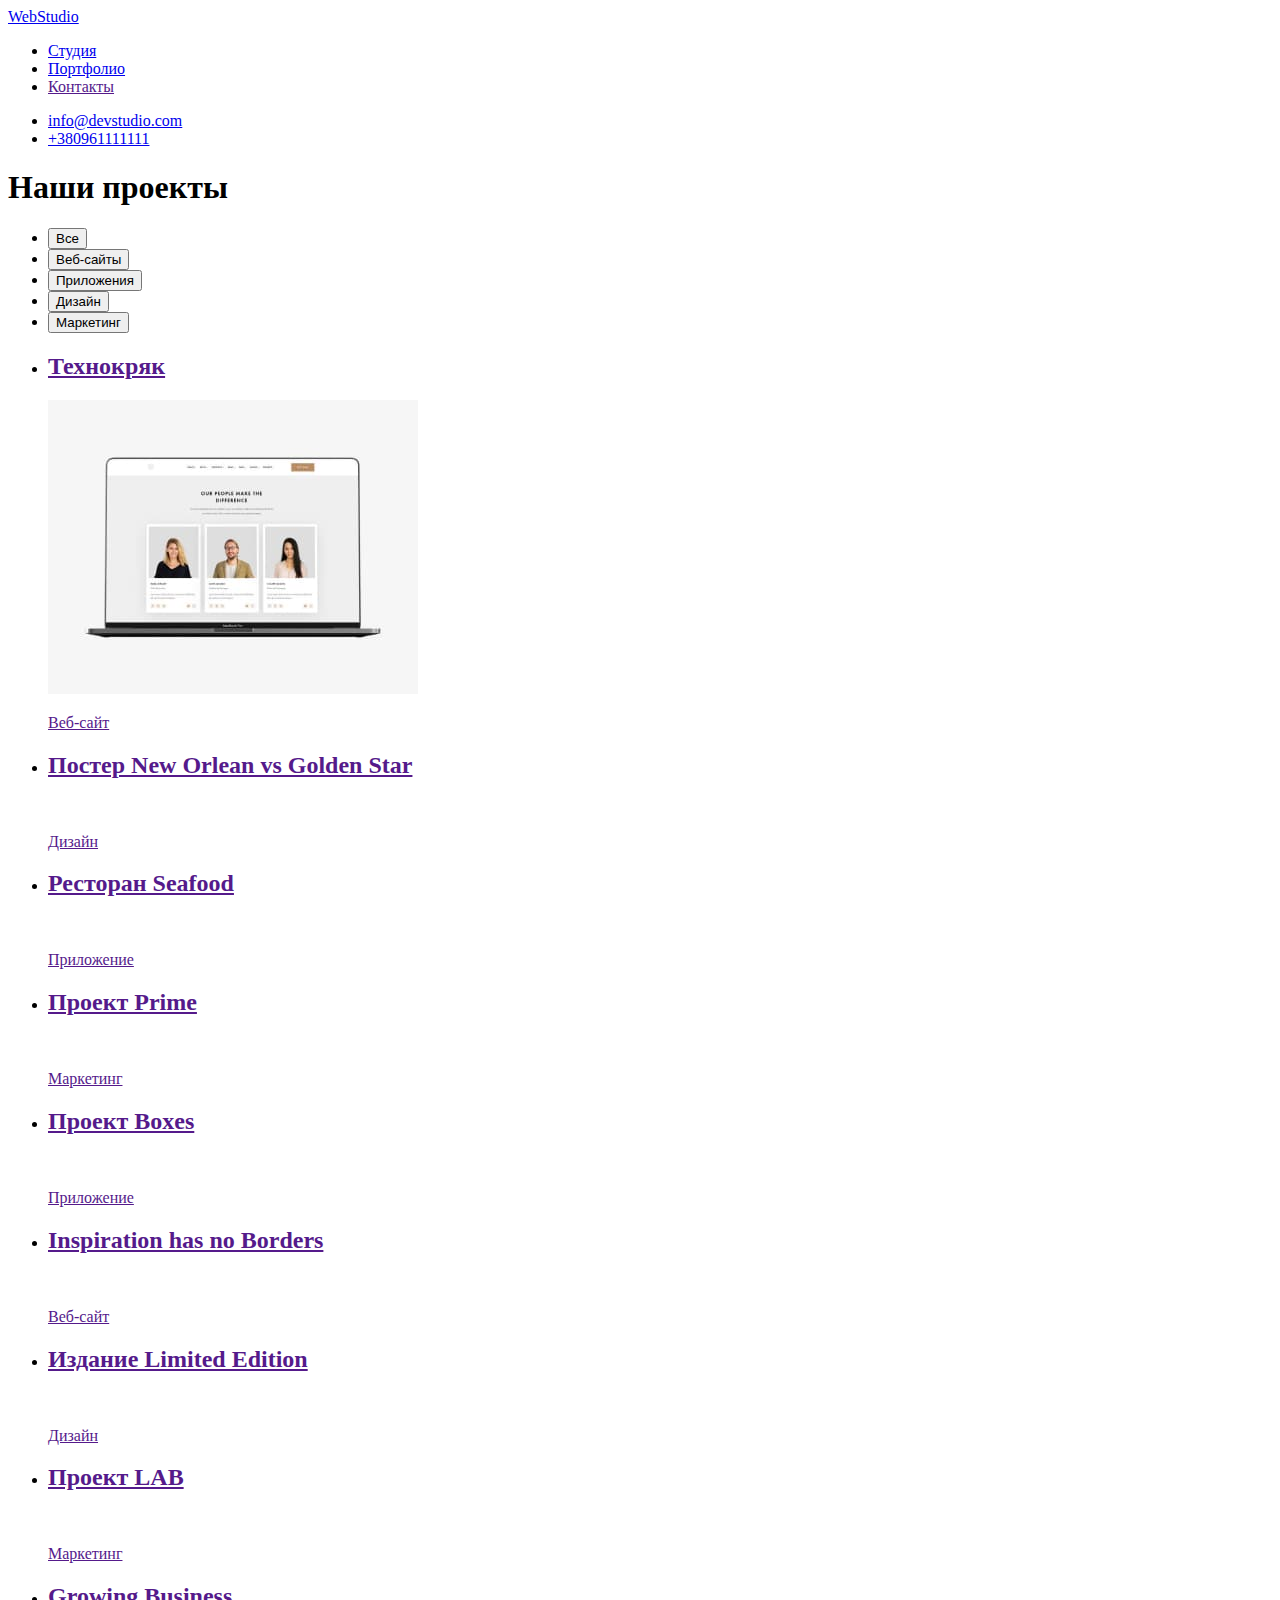
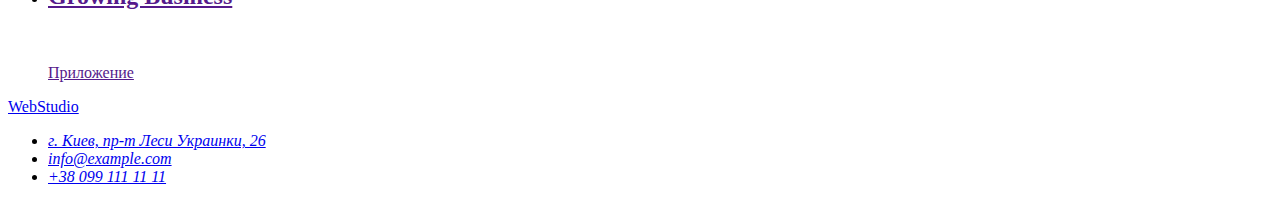
==== portfolio.html @ a5eef810 "change portfolio" ====
<!DOCTYPE html>
<html lang="en">
<head>
    <meta charset="UTF-8">
    <meta http-equiv="X-UA-Compatible" content="IE=edge">
    <meta name="viewport" content="width=device-width, initial-scale=1.0">
    <title>Document</title>
</head>
<body>
    <!-- Header section -->
    <header>
        <nav>
            <a href="/" lang="en">WebStudio</a>
            <ul>
                <li><a href="../index.html">Студия</a></li>
                <li><a href="./portfolio.html">Портфолио</a></li>
                <li><a href="">Контакты</a></li>
            </ul>
        </nav>
        
        <ul>
            <li><a href="mailto:info@devstudio.com">info@devstudio.com</a></li>
            <li><a href="tel:+380961111111">+380961111111</a></li>
        </ul>
    </header>
    <!-- Main section -->
    <main>
        <section>
            <h1>Наши проекты</h1>
            <ul>
                <li><button type="button">Все</button></li>
                <li><button type="button">Веб-сайты</button></li>
                <li><button type="button">Приложения</button></li>
                <li><button type="button">Дизайн</button></li>
                <li><button type="button">Маркетинг</button></li>
            </ul>
            <ul>
                <li>
                    <a href="">
                        <h2>Технокряк</h2>
                        <img src="./images/p1.jpg" alt="Экран ноутбука" width="370px">
                        <p>Веб-сайт</p>
                    </a>
                </li>
                <li>
                    <a href="">
                        <h2>Постер New Orlean vs Golden Star</h2>
                        <img src="./" alt="" width="370px">
                        <p>Дизайн</p>
                    </a>
                </li>
                <li>
                    <a href="">
                        <h2>Ресторан Seafood</h2>
                        <img src="" alt="" width="370px">
                        <p>Приложение</p>
                    </a>
                </li>
                <li>
                    <a href="">
                        <h2>Проект Prime</h2>
                        <img src="" alt="" width="370px">
                        <p>Маркетинг</p>
                    </a>
                </li>
                <li>
                    <a href="">
                        <h2>Проект Boxes</h2>
                        <img src="" alt="" width="370px">
                        <p>Приложение</p>
                    </a>
                </li>
                <li>
                    <a href="">
                        <h2>Inspiration has no Borders</h2>
                        <img src="" alt="" width="370px">
                        <p>Веб-сайт</p>
                    </a>
                </li>
                <li>
                    <a href="">
                        <h2>Издание Limited Edition</h2>
                        <img src="" alt="" width="370px">
                        <p>Дизайн</p>
                    </a>
                </li>
                <li>
                    <a href="">
                        <h2>Проект LAB</h2>
                        <img src="" alt="" width="370px">
                        <p>Маркетинг</p>
                    </a>
                </li>
                <li>
                    <a href="">
                        <h2>Growing Business</h2>
                        <img src="" alt="" width="370px">
                        <p>Приложение</p>
                    </a>
                </li>
            </ul>


        </section>
    </main>
    <!-- Footer section -->
    <footer>
        <a href="/" lang="en">WebStudio</a>
        <address>
            <ul>
                <li><a href="https://goo.gl/maps/YRbQZVah7VMLd3e68">г. Киев, пр-т Леси Украинки, 26</a></li>
                <li><a href="mailto:info@devstudio.com">info@example.com</a></li>
                <li><a href="tel:+380961111111">+38 099 111 11 11</a></li>
            </ul>
        </address>
    </footer>
</body>
</html>
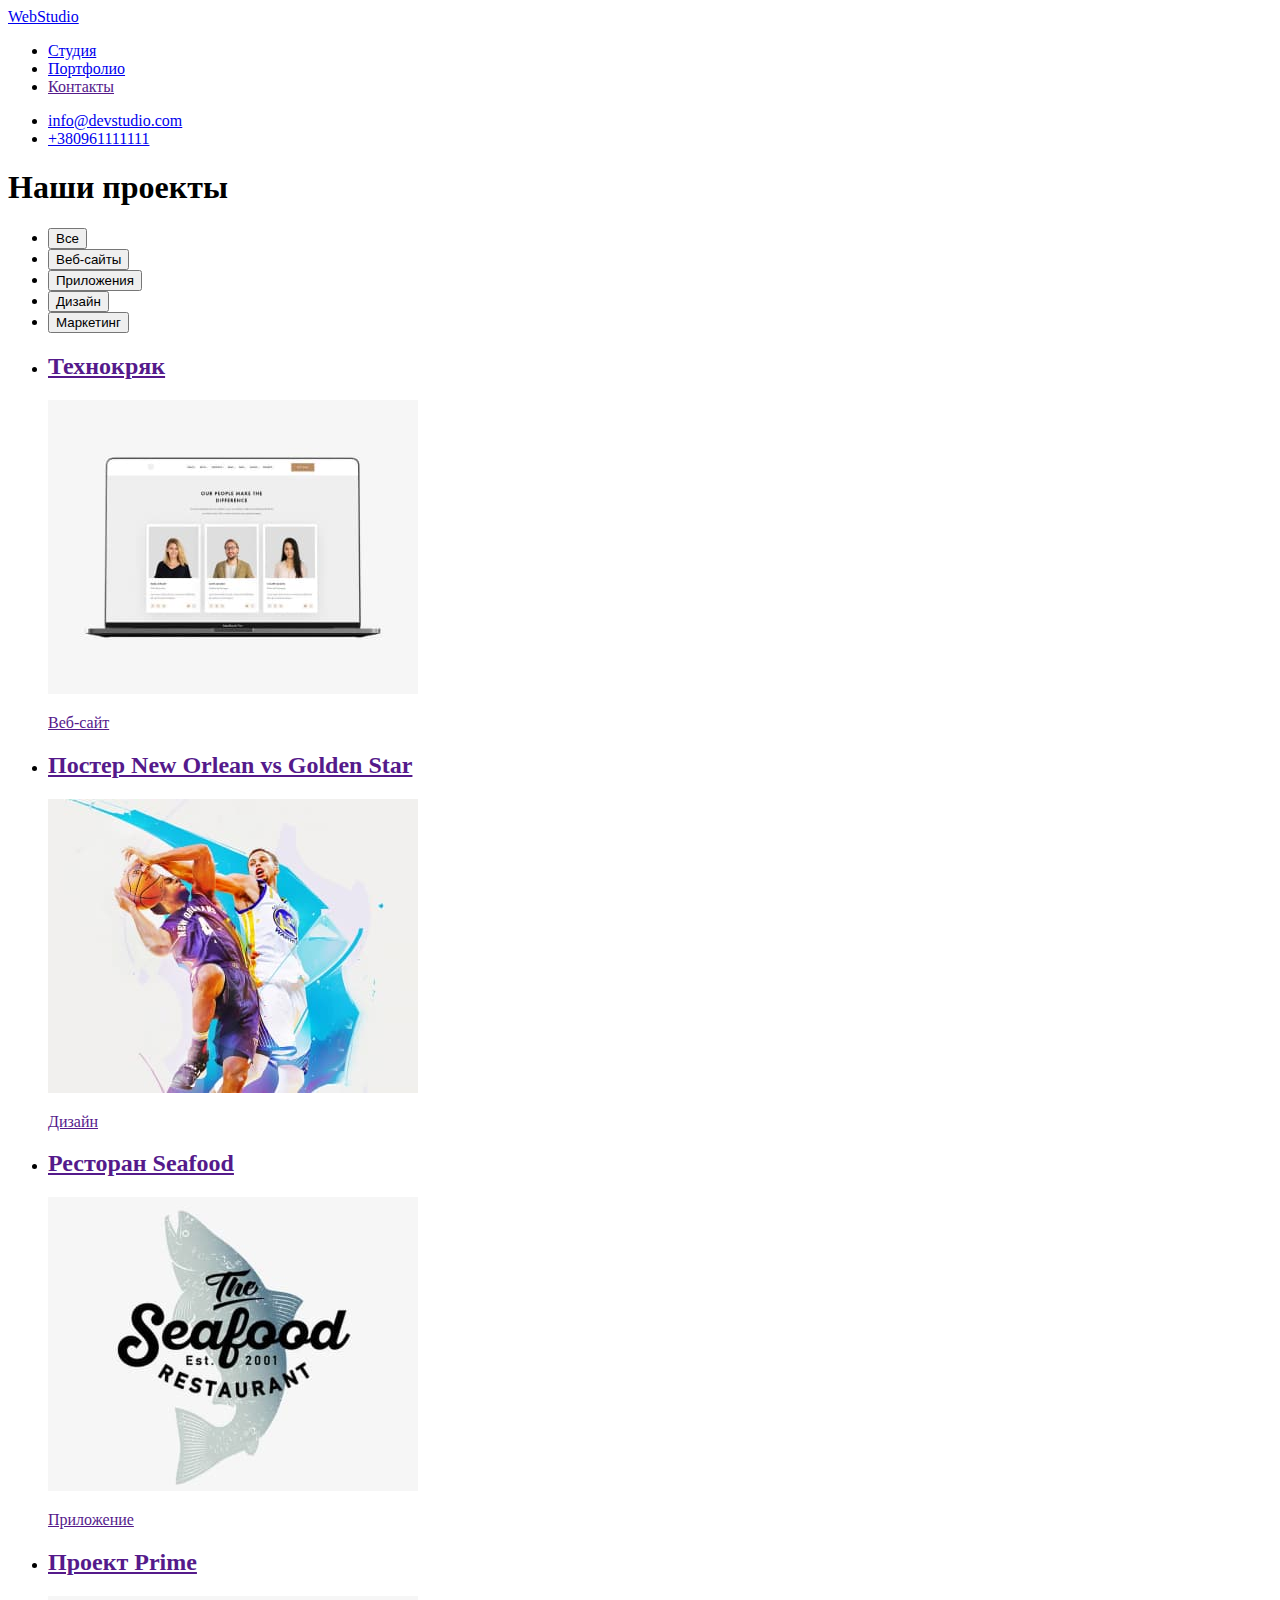
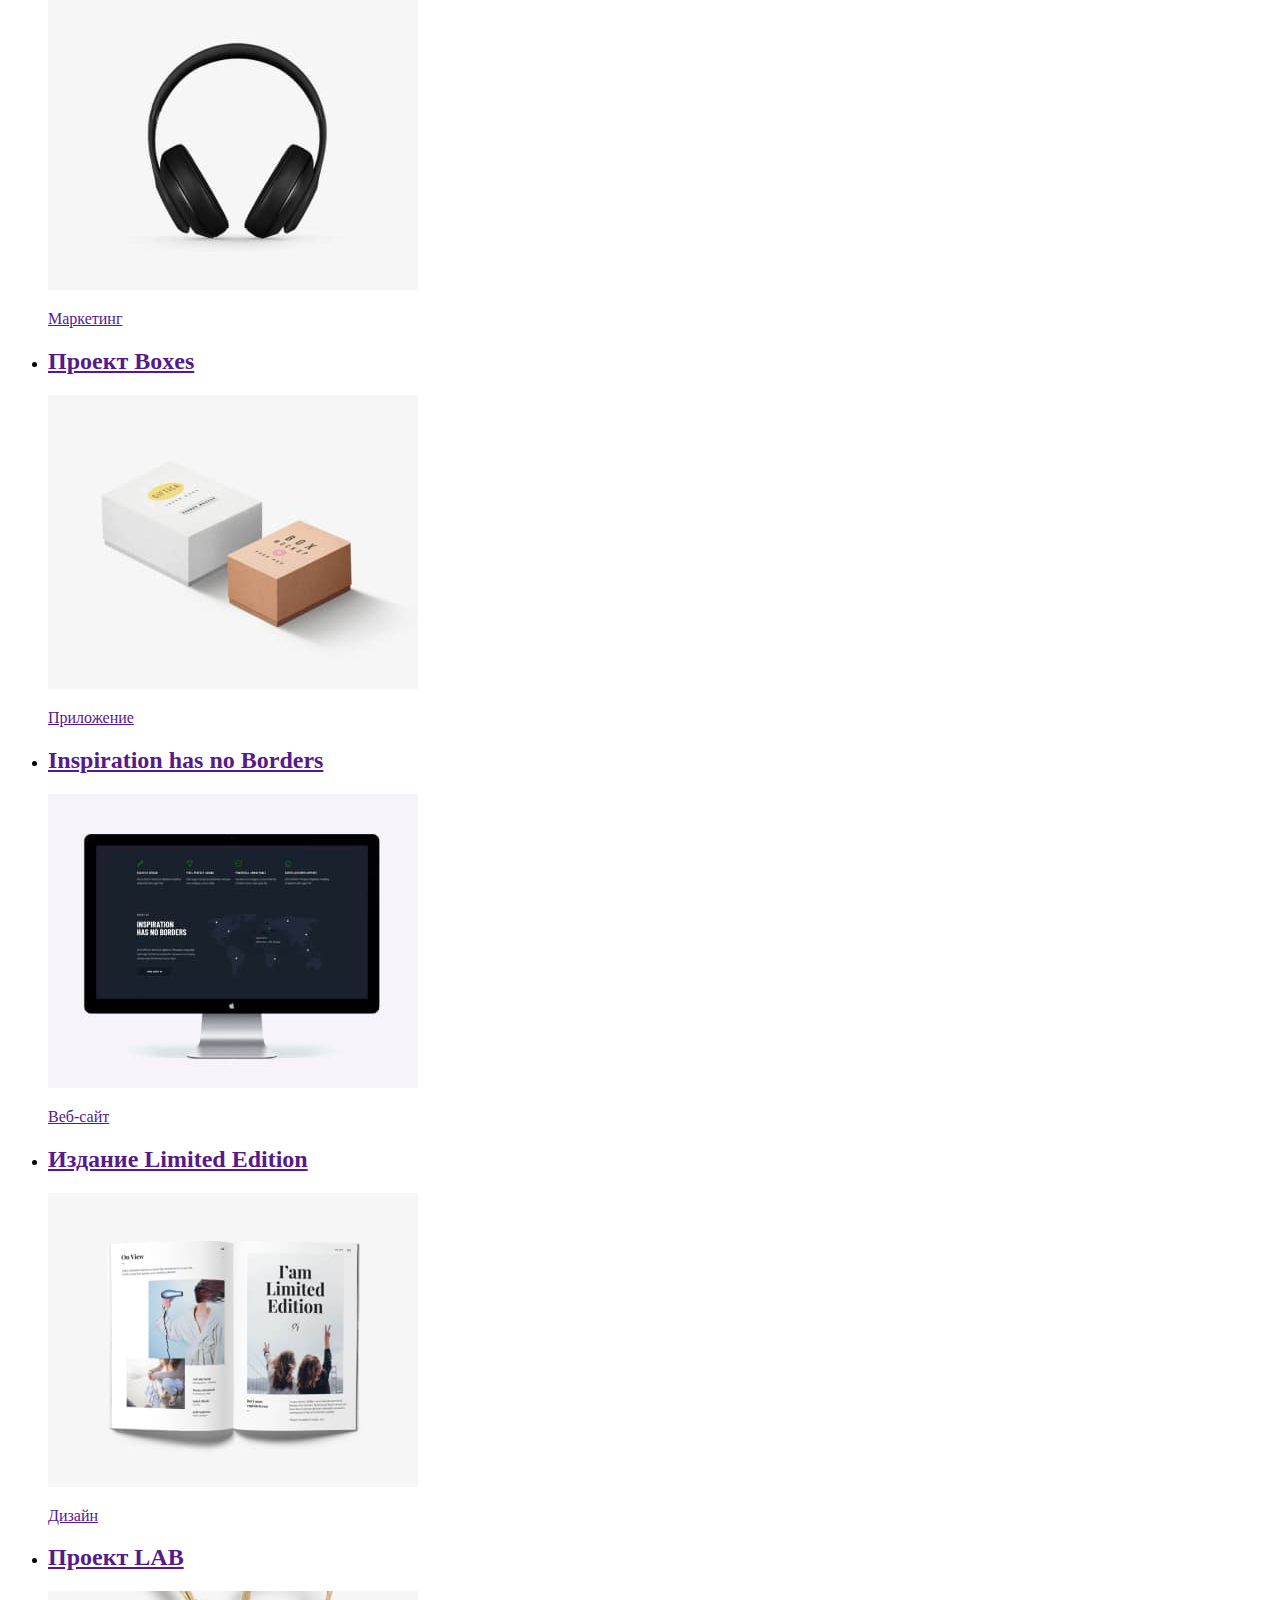
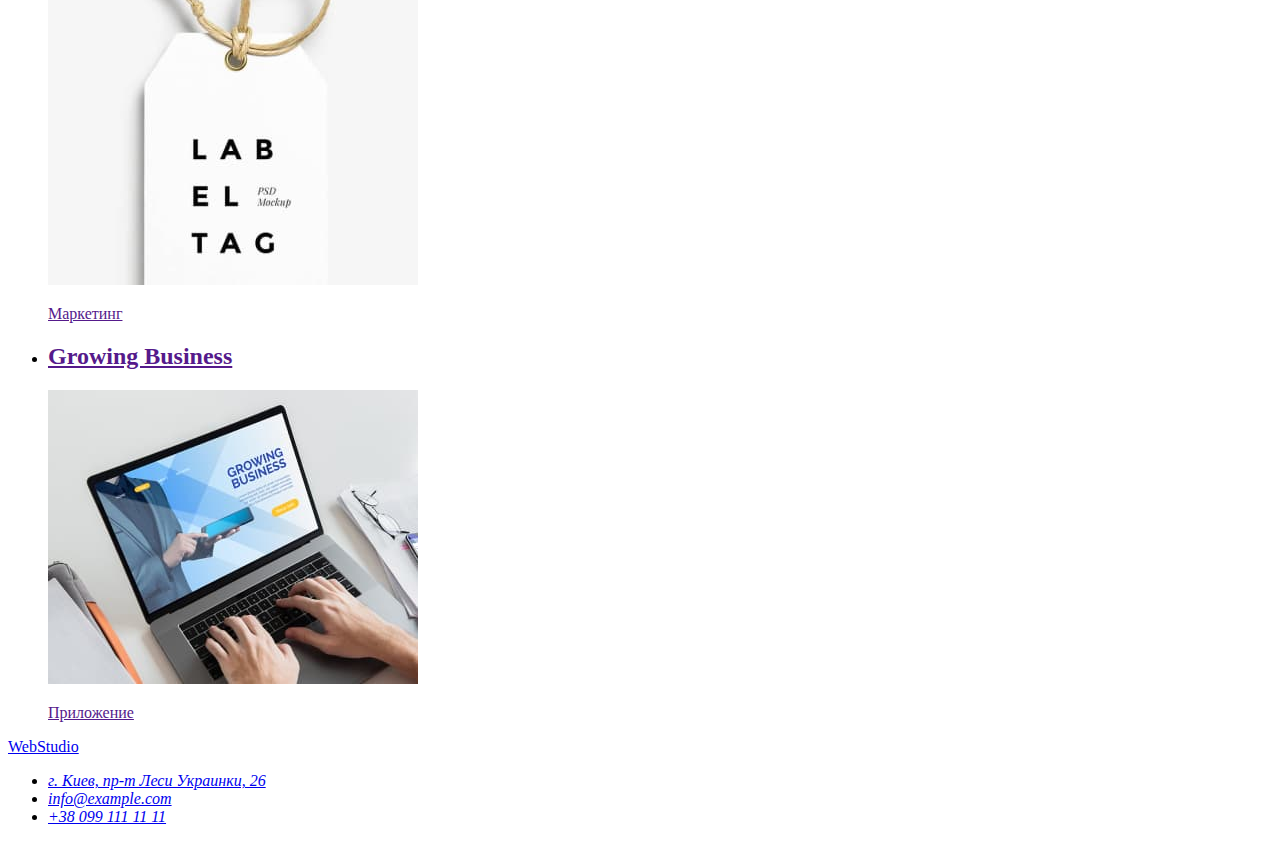
==== commit 210494aa: "Add photos" ====
--- a/portfolio.html
+++ b/portfolio.html
@@ -12,7 +12,7 @@
         <nav>
             <a href="/" lang="en">WebStudio</a>
             <ul>
-                <li><a href="../index.html">Студия</a></li>
+                <li><a href="./index.html">Студия</a></li>
                 <li><a href="./portfolio.html">Портфолио</a></li>
                 <li><a href="">Контакты</a></li>
             </ul>
@@ -27,6 +27,7 @@
     <main>
         <section>
             <h1>Наши проекты</h1>
+            <!-- Фильтр -->
             <ul>
                 <li><button type="button">Все</button></li>
                 <li><button type="button">Веб-сайты</button></li>
@@ -34,6 +35,7 @@
                 <li><button type="button">Дизайн</button></li>
                 <li><button type="button">Маркетинг</button></li>
             </ul>
+            <!-- Блок проектов -->
             <ul>
                 <li>
                     <a href="">
@@ -45,56 +47,56 @@
                 <li>
                     <a href="">
                         <h2>Постер New Orlean vs Golden Star</h2>
-                        <img src="./" alt="" width="370px">
+                        <img src="./images/p2.jpg" alt="Баскетболисты" width="370px">
                         <p>Дизайн</p>
                     </a>
                 </li>
                 <li>
                     <a href="">
                         <h2>Ресторан Seafood</h2>
-                        <img src="" alt="" width="370px">
+                        <img src="./images/p3.jpg" alt="Логотип рыбного ресторана" width="370px">
                         <p>Приложение</p>
                     </a>
                 </li>
                 <li>
                     <a href="">
                         <h2>Проект Prime</h2>
-                        <img src="" alt="" width="370px">
+                        <img src="./images/p4.jpg" alt="Наушники" width="370px">
                         <p>Маркетинг</p>
                     </a>
                 </li>
                 <li>
                     <a href="">
                         <h2>Проект Boxes</h2>
-                        <img src="" alt="" width="370px">
+                        <img src="./images/p5.jpg" alt="Две коробки" width="370px">
                         <p>Приложение</p>
                     </a>
                 </li>
                 <li>
                     <a href="">
                         <h2>Inspiration has no Borders</h2>
-                        <img src="" alt="" width="370px">
+                        <img src="./images/p6.jpg" alt="Экран iMac" width="370px">
                         <p>Веб-сайт</p>
                     </a>
                 </li>
                 <li>
                     <a href="">
                         <h2>Издание Limited Edition</h2>
-                        <img src="" alt="" width="370px">
+                        <img src="./images/p7.jpg" alt="Открытая книга" width="370px">
                         <p>Дизайн</p>
                     </a>
                 </li>
                 <li>
                     <a href="">
                         <h2>Проект LAB</h2>
-                        <img src="" alt="" width="370px">
+                        <img src="./images/p8.jpg" alt="Бирка от одежды" width="370px">
                         <p>Маркетинг</p>
                     </a>
                 </li>
                 <li>
                     <a href="">
                         <h2>Growing Business</h2>
-                        <img src="" alt="" width="370px">
+                        <img src="./images/p9.jpg" alt="Человек печатает на ноутбуке" width="370px">
                         <p>Приложение</p>
                     </a>
                 </li>
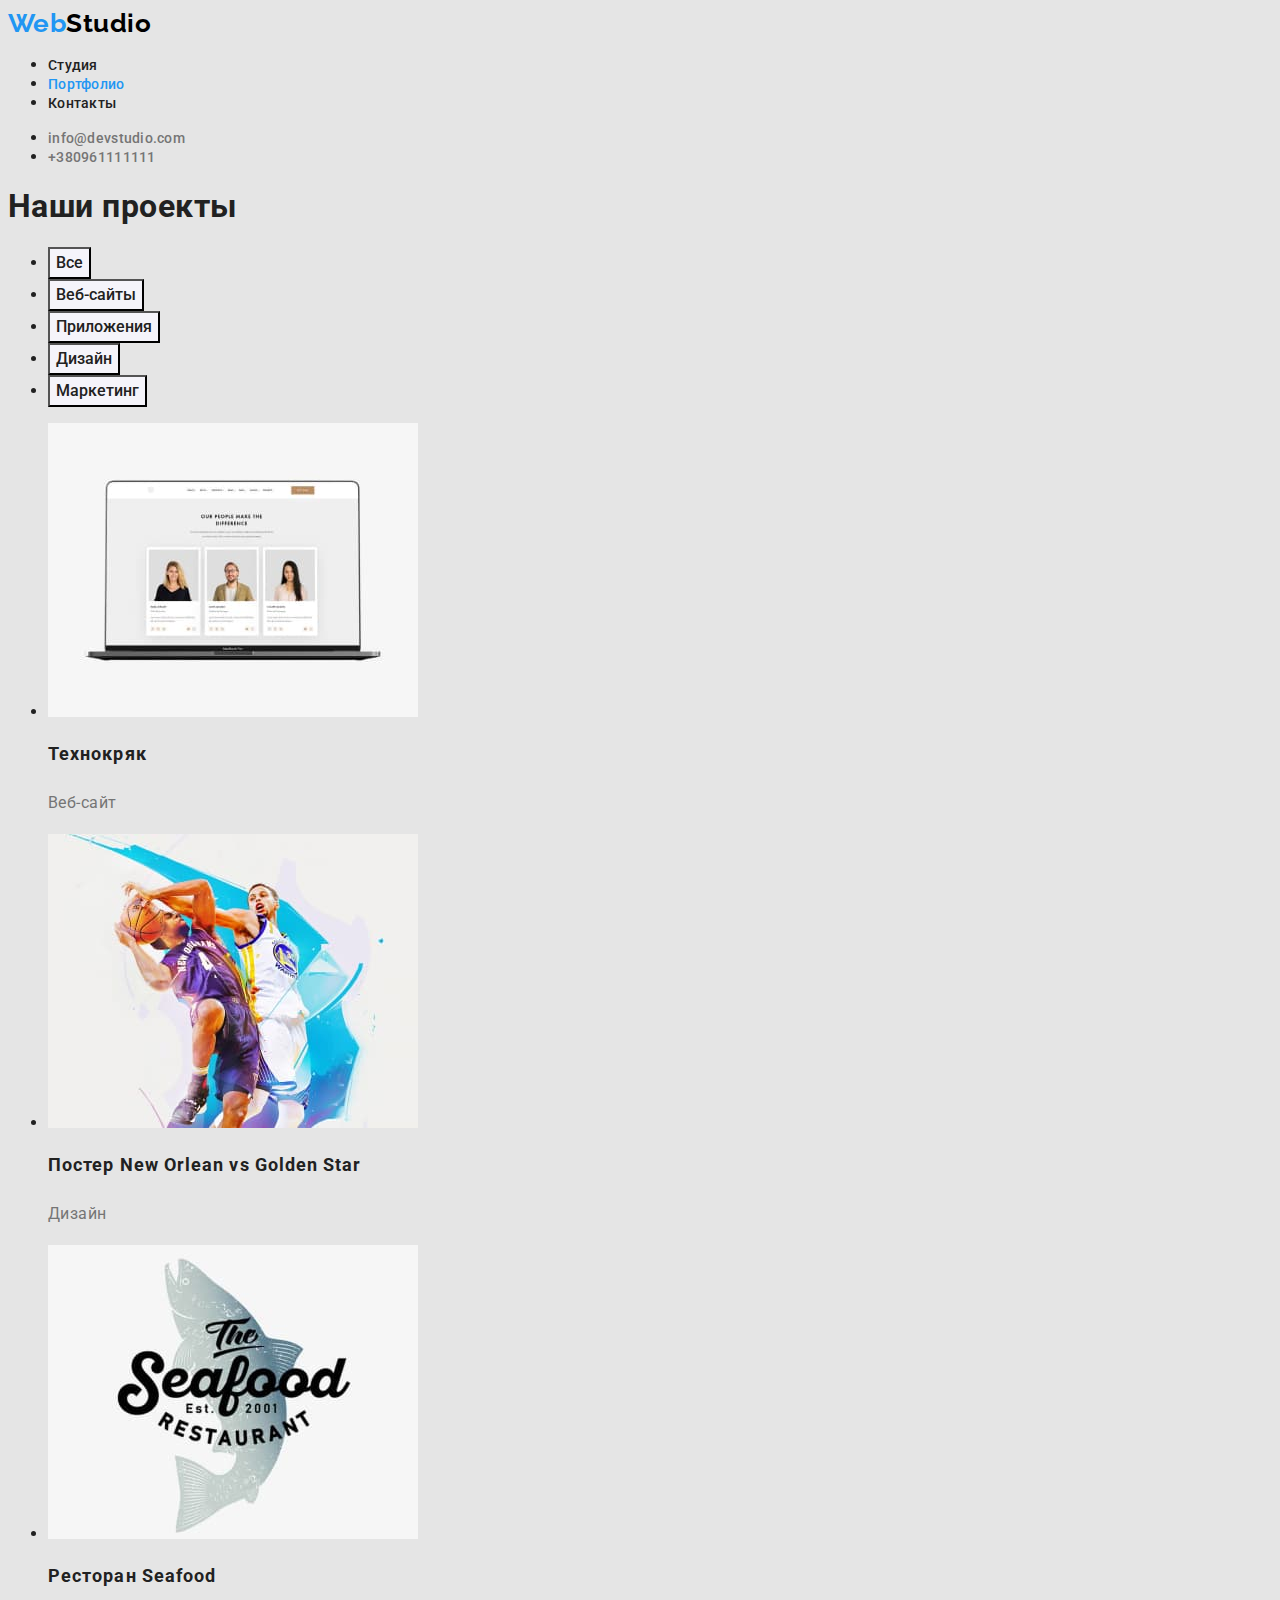
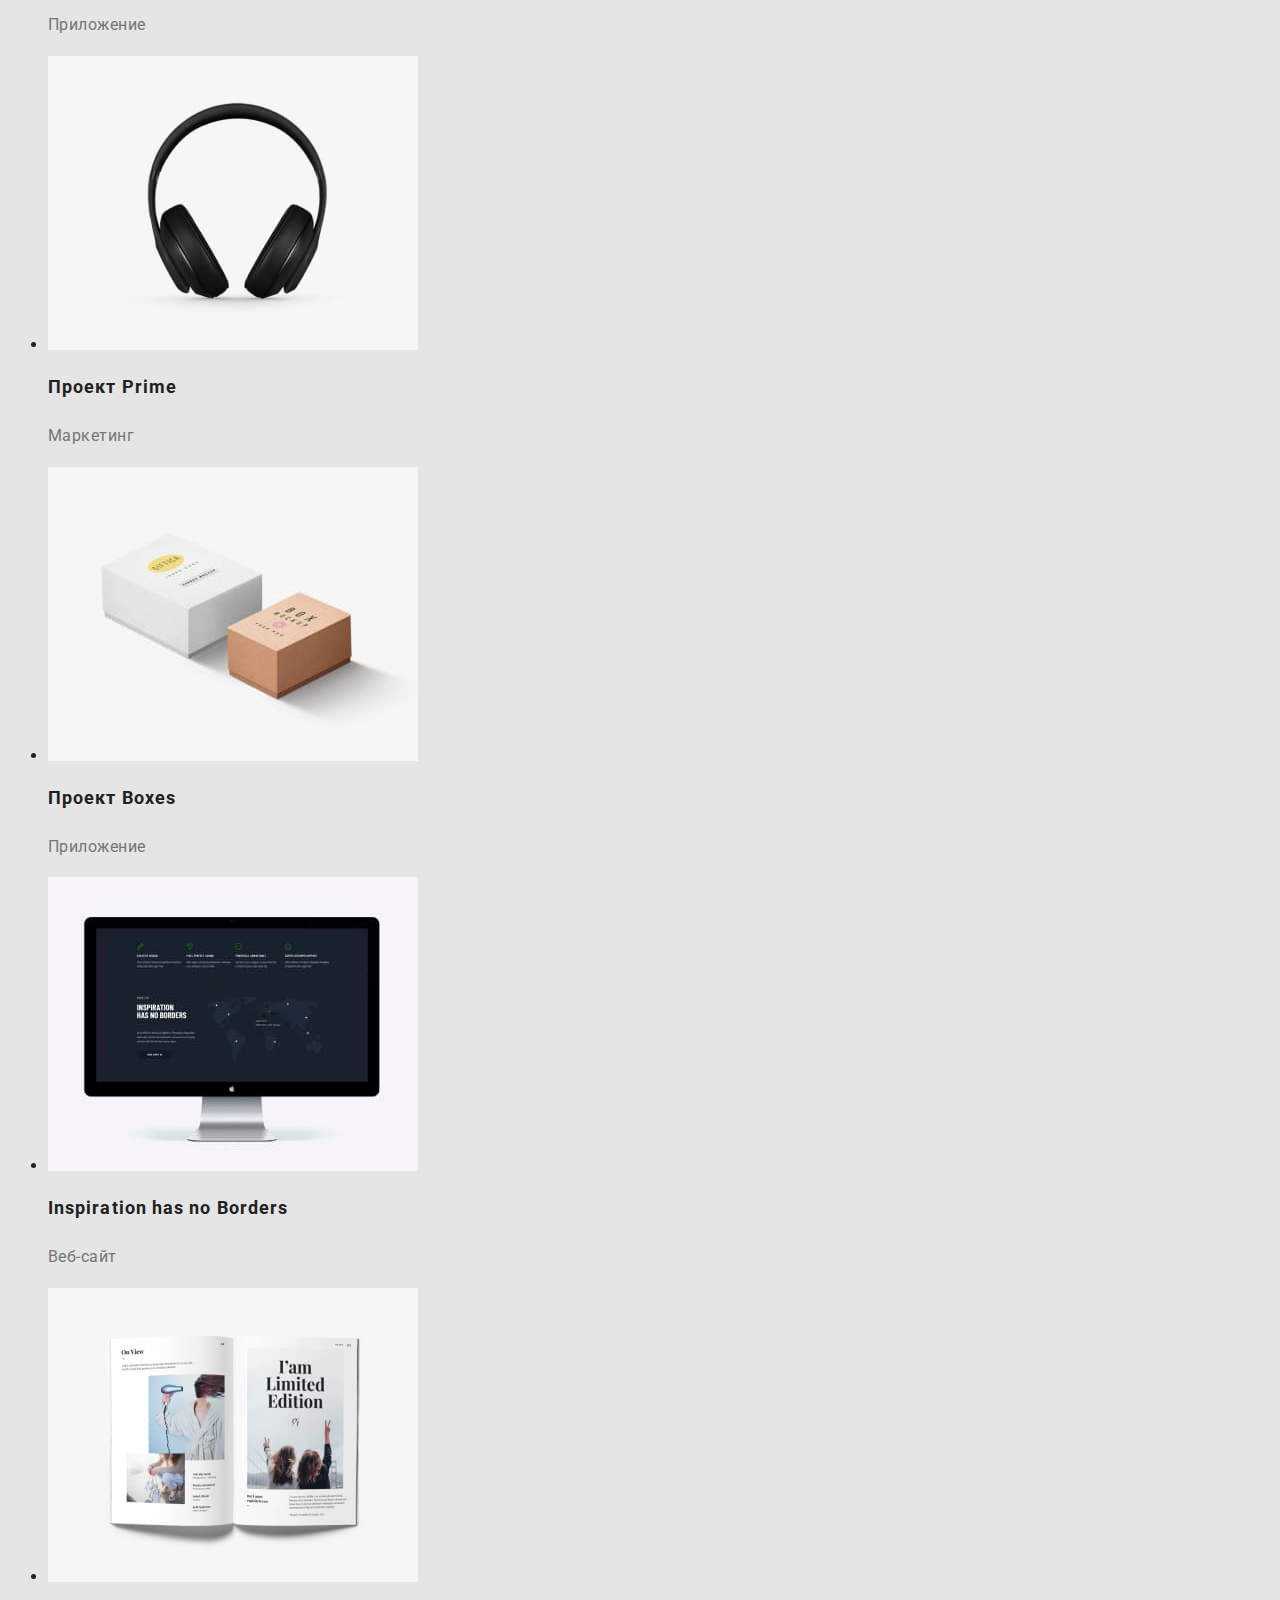
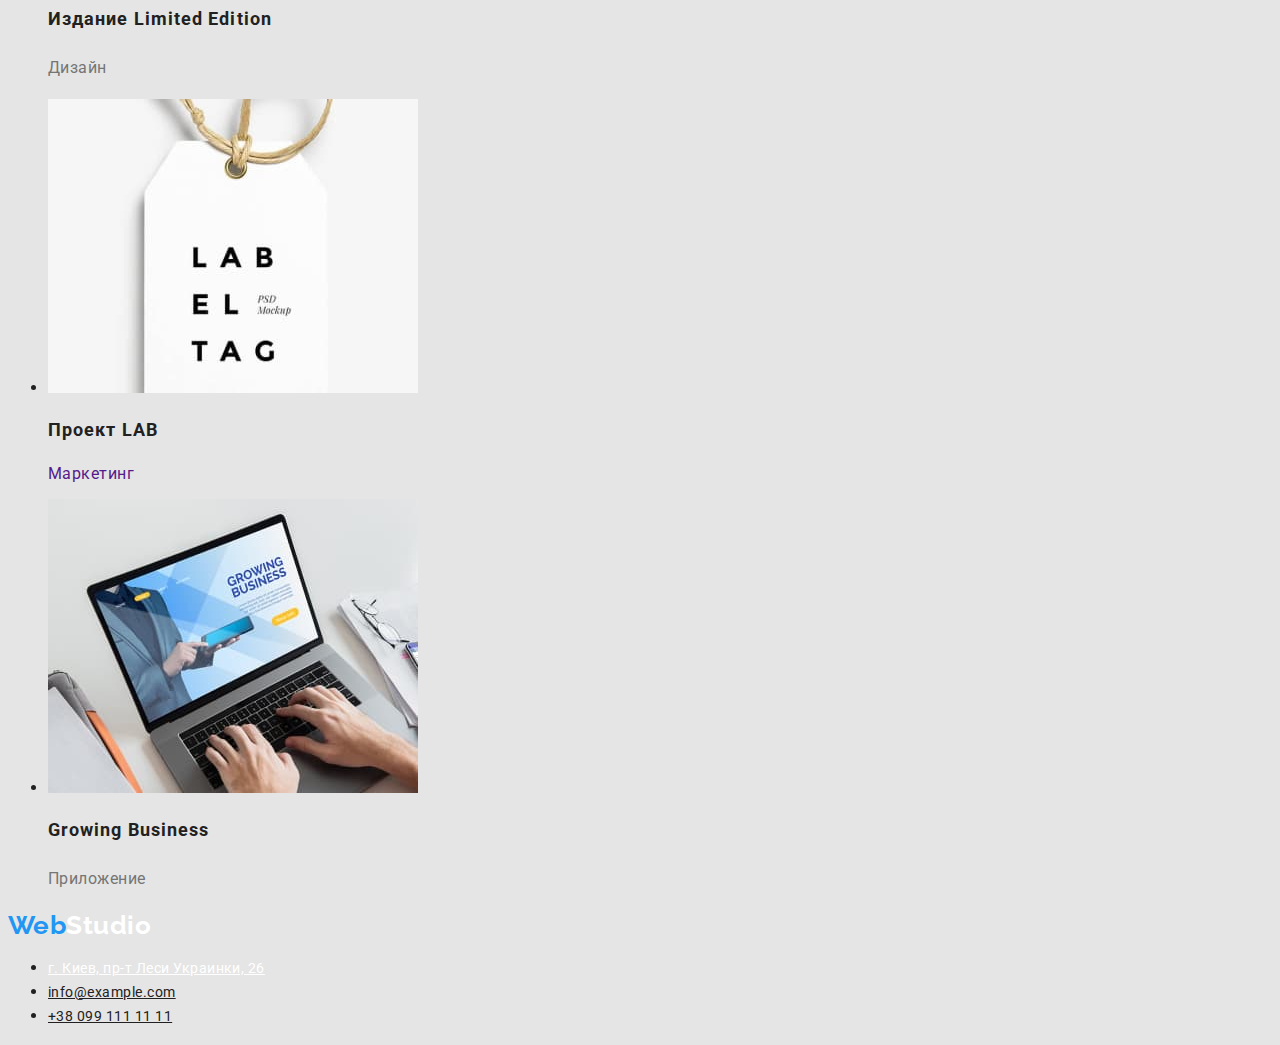
==== commit 910aadb5: "Add css classes" ====
--- a/portfolio.html
+++ b/portfolio.html
@@ -4,23 +4,28 @@
     <meta charset="UTF-8">
     <meta http-equiv="X-UA-Compatible" content="IE=edge">
     <meta name="viewport" content="width=device-width, initial-scale=1.0">
-    <title>Document</title>
+    <title>Портфолио</title>
+    <link rel="preconnect" href="https://fonts.googleapis.com">
+    <link rel="preconnect" href="https://fonts.gstatic.com" crossorigin>
+    <link href="https://fonts.googleapis.com/css2?family=Raleway:wght@700&family=Roboto:wght@400;500;700;900&display=swap"
+        rel="stylesheet">
+    <link rel="stylesheet" href="./css/style.css">
 </head>
 <body>
     <!-- Header section -->
-    <header>
+    <header class="page-header">
         <nav>
-            <a href="/" lang="en">WebStudio</a>
-            <ul>
-                <li><a href="./index.html">Студия</a></li>
-                <li><a href="./portfolio.html">Портфолио</a></li>
-                <li><a href="">Контакты</a></li>
+            <a href="/" class="logo" lang="en"> Web<span class="logo-dark">Studio</span></a>
+            <ul class="site-nav">
+                <li><a href="./index.html" class="nav-link">Студия</a></li>
+                <li><a href="./portfolio.html" class="nav-link current">Портфолио</a></li>
+                <li><a href="" class="nav-link">Контакты</a></li>
             </ul>
         </nav>
         
-        <ul>
-            <li><a href="mailto:info@devstudio.com">info@devstudio.com</a></li>
-            <li><a href="tel:+380961111111">+380961111111</a></li>
+        <ul class="auth-nav">
+            <li><a href="mailto:info@devstudio.com"class="auth-link">info@devstudio.com</a></li>
+            <li><a href="tel:+380961111111"class="auth-link">+380961111111</a></li>
         </ul>
     </header>
     <!-- Main section -->
@@ -28,91 +33,93 @@
         <section>
             <h1>Наши проекты</h1>
             <!-- Фильтр -->
-            <ul>
-                <li><button type="button">Все</button></li>
-                <li><button type="button">Веб-сайты</button></li>
-                <li><button type="button">Приложения</button></li>
-                <li><button type="button">Дизайн</button></li>
-                <li><button type="button">Маркетинг</button></li>
-            </ul>
-            <!-- Блок проектов -->
-            <ul>
-                <li>
-                    <a href="">
-                        <h2>Технокряк</h2>
-                        <img src="./images/p1.jpg" alt="Экран ноутбука" width="370px">
-                        <p>Веб-сайт</p>
-                    </a>
-                </li>
-                <li>
-                    <a href="">
-                        <h2>Постер New Orlean vs Golden Star</h2>
-                        <img src="./images/p2.jpg" alt="Баскетболисты" width="370px">
-                        <p>Дизайн</p>
-                    </a>
-                </li>
-                <li>
-                    <a href="">
-                        <h2>Ресторан Seafood</h2>
-                        <img src="./images/p3.jpg" alt="Логотип рыбного ресторана" width="370px">
-                        <p>Приложение</p>
-                    </a>
-                </li>
-                <li>
-                    <a href="">
-                        <h2>Проект Prime</h2>
-                        <img src="./images/p4.jpg" alt="Наушники" width="370px">
-                        <p>Маркетинг</p>
-                    </a>
-                </li>
-                <li>
-                    <a href="">
-                        <h2>Проект Boxes</h2>
-                        <img src="./images/p5.jpg" alt="Две коробки" width="370px">
-                        <p>Приложение</p>
-                    </a>
-                </li>
-                <li>
-                    <a href="">
-                        <h2>Inspiration has no Borders</h2>
-                        <img src="./images/p6.jpg" alt="Экран iMac" width="370px">
-                        <p>Веб-сайт</p>
-                    </a>
-                </li>
-                <li>
-                    <a href="">
-                        <h2>Издание Limited Edition</h2>
-                        <img src="./images/p7.jpg" alt="Открытая книга" width="370px">
-                        <p>Дизайн</p>
-                    </a>
-                </li>
-                <li>
-                    <a href="">
-                        <h2>Проект LAB</h2>
-                        <img src="./images/p8.jpg" alt="Бирка от одежды" width="370px">
-                        <p>Маркетинг</p>
-                    </a>
-                </li>
-                <li>
-                    <a href="">
-                        <h2>Growing Business</h2>
-                        <img src="./images/p9.jpg" alt="Человек печатает на ноутбуке" width="370px">
-                        <p>Приложение</p>
-                    </a>
-                </li>
-            </ul>
-
-
+            <div class="container">
+                <ul class="filter-button">
+                    <li><button class="filter-link" type="button">Все</button></li>
+                    <li><button class="filter-link" type="button">Веб-сайты</button></li>
+                    <li><button class="filter-link" type="button">Приложения</button></li>
+                    <li><button class="filter-link" type="button">Дизайн</button></li>
+                    <li><button class="filter-link" type="button">Маркетинг</button></li>
+                </ul>
+                <!-- Блок проектов -->
+                <ul class="project-section">
+                    <li>
+                        <a href="" class="project-item">
+                            
+                            <img src="./images/p1.jpg" alt="Экран ноутбука" width="370">
+                            <h2 class="project-title">Технокряк</h2>
+                            <p class="project-text">Веб-сайт</p>
+                        </a>
+                    </li>
+                    <li>
+                        <a href="" class="project-item">
+                            
+                            <img src="./images/p2.jpg" alt="Баскетболисты" width="370">
+                            <h2 class="project-title">Постер <span lang="en">New Orlean vs Golden Star</span></h2>
+                            <p class="project-text">Дизайн</p>
+                        </a>
+                    </li>
+                    <li>
+                        <a href="" class="project-item">
+                            <img src="./images/p3.jpg" alt="Логотип рыбного ресторана" width="370">
+                            <h2 class="project-title">Ресторан <span lang="en">Seafood</span></h2>
+                            <p class="project-text">Приложение</p>
+                        </a>
+                    </li>
+                    <li>
+                        <a href="" class="project-item">
+                            <img src="./images/p4.jpg" alt="Наушники" width="370">
+                            <h2 class="project-title">Проект <span lang="en">Prime</span></h2>
+                            <p class="project-text">Маркетинг</p>
+                        </a>
+                    </li>
+                    <li>
+                        <a href="" class="project-item">
+                            <img src="./images/p5.jpg" alt="Две коробки" width="370">
+                            <h2 class="project-title">Проект <span lang="en">Boxes</span></h2>
+                            <p class="project-text">Приложение</p>
+                        </a>
+                    </li>
+                    <li>
+                        <a href="" class="project-item">
+                            <img src="./images/p6.jpg" alt="Экран iMac" width="370">
+                            <h2 class="project-title" lang="en">Inspiration has no Borders</h2>
+                            <p class="project-text">Веб-сайт</p>
+                        </a>
+                    </li>
+                    <li>
+                        <a href="" class="project-item">
+                            <img src="./images/p7.jpg" alt="Открытая книга" width="370">
+                            <h2 class="project-title">Издание <span lang="en">Limited Edition</span></h2>
+                            <p class="project-text">Дизайн</p>
+                        </a>
+                    </li>
+                    <li>
+                        <a href="" class="project-item">
+                            <img src="./images/p8.jpg" alt="Бирка от одежды" width="370">
+                            <h2 class="project-title">Проект <span lang="en">LAB</span></h2>
+                            <p>Маркетинг</p>
+                        </a>
+                    </li>
+                    <li>
+                        <a href="" class="project-item">
+                            <img src="./images/p9.jpg" alt="Человек печатает на ноутбуке" width="370">
+                            <h2 class="project-title" lang="en">Growing Business</h2>
+                            <p class="project-text">Приложение</p>
+                        </a>
+                    </li>
+                </ul>
+            </div>
         </section>
     </main>
     <!-- Footer section -->
     <footer>
-        <a href="/" lang="en">WebStudio</a>
+        <a href="/" class="logo" lang="en"> Web<span class="logo-light">Studio</span></a>
         <address>
             <ul>
-                <li><a href="https://goo.gl/maps/YRbQZVah7VMLd3e68">г. Киев, пр-т Леси Украинки, 26</a></li>
-                <li><a href="mailto:info@devstudio.com">info@example.com</a></li>
-                <li><a href="tel:+380961111111">+38 099 111 11 11</a></li>
+                <li><a href="https://goo.gl/maps/YRbQZVah7VMLd3e68" target="_blank" rel="noreferrer noopener" class="footer-contacts footer-maps">г. Киев, пр-т Леси Украинки, 26</a></li>
+                <li><a href="mailto:info@devstudio.com" class="footer-contacts">info@example.com</a></li>
+                <li><a href="tel:+380961111111" class="footer-contacts">+38 099 111 11 11</a></li>
             </ul>
         </address>
     </footer>
--- a/css/style.css
+++ b/css/style.css
@@ -0,0 +1,114 @@
+:root {
+  --primary-text-color: #212121;
+  --secodary-text-color: #757575;
+  --accent-color: #2196f3;
+  --primary-bcg-color: #e5e5e5;
+  --white-text-color: #ffffff;
+  --primary-bcg-button: #f5f4fa;
+  --footer-adress-link-color: rgba(255, 255, 255, 0, 6);
+}
+
+body {
+  background-color: var(--primary-bcg-color);
+  color: var(--primary-text-color);
+
+  font-family: Roboto, sans-serif;
+  letter-spacing: 0.03em;
+}
+.link {
+  text-decoration: none;
+}
+/* Logo */
+.logo {
+  text-decoration: none;
+  color: var(--accent-color);
+
+  font-family: Raleway, sans-serif;
+  font-weight: 700;
+  font-size: 26px;
+  line-height: 1.19;
+}
+.logo-dark {
+  color: #000;
+}
+.logo-light {
+  color: #ffffff;
+}
+/* site-nav */
+.nav-link {
+  text-decoration: none;
+  color: var(--primary-text-color);
+  font-weight: 500;
+  font-size: 14px;
+  line-height: 1.14;
+  letter-spacing: 0.02em;
+}
+.nav-link:hover,
+.nav-link:focus,
+.nav-link.current {
+  color: var(--accent-color);
+}
+
+/* auth-nav */
+.auth-link {
+  text-decoration: none;
+  color: var(--secodary-text-color);
+  font-weight: 500;
+  font-size: 14px;
+  line-height: 1.14;
+  letter-spacing: 0.02em;
+}
+.footer-contacts {
+  color: var(--footer-adress-link-color);
+  font-style: normal;
+  /* font-weight: 400; */
+  font-size: 14px;
+  line-height: 1.71;
+}
+.footer-maps {
+  color: #ffffff;
+}
+.auth-link:hover,
+.auth-link:focus,
+.footer-auth-link:hover,
+.footer-auth-link:focus {
+  color: var(--accent-color);
+}
+/* Filter */
+.filter-button {
+}
+.filter-link {
+  color: var(--primary-text-color);
+  background-color: var(--primary-bcg-button);
+  font-family: inherit;
+  font-weight: 500;
+  font-size: 16px;
+  line-height: 1.63;
+  cursor: pointer;
+}
+.filter-link:hover,
+.filter-link:focus {
+  color: var(--white-text-color);
+  background-color: var(--accent-color);
+}
+/* проекты */
+.project-section {
+}
+.project-item {
+  text-decoration: none;
+}
+.project-title {
+  color: var(--primary-text-color);
+
+  font-weight: 700;
+  font-size: 18px;
+  line-height: 2;
+  letter-spacing: 0.06em;
+}
+.project-text {
+  color: var(--secodary-text-color);
+
+  /* font-weight: 400; */
+  font-size: 16px;
+  line-height: 1.87;
+}
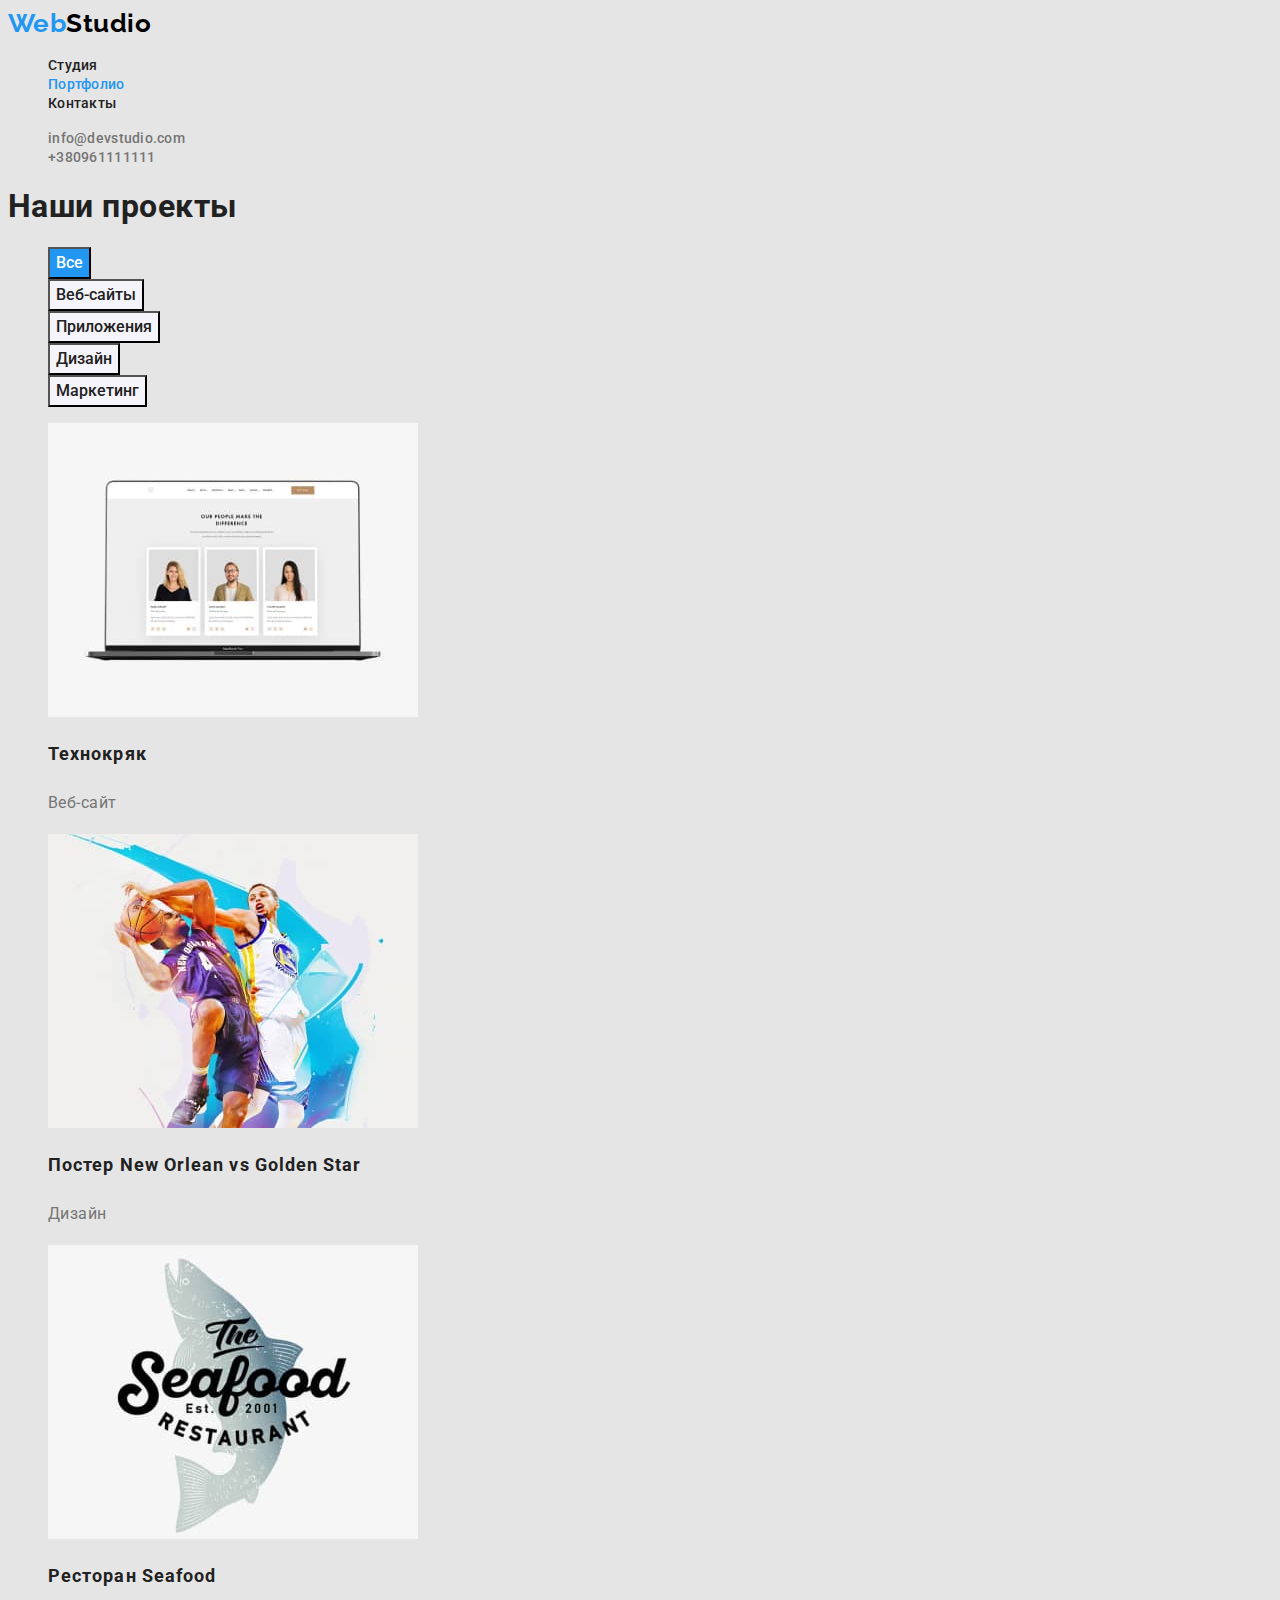
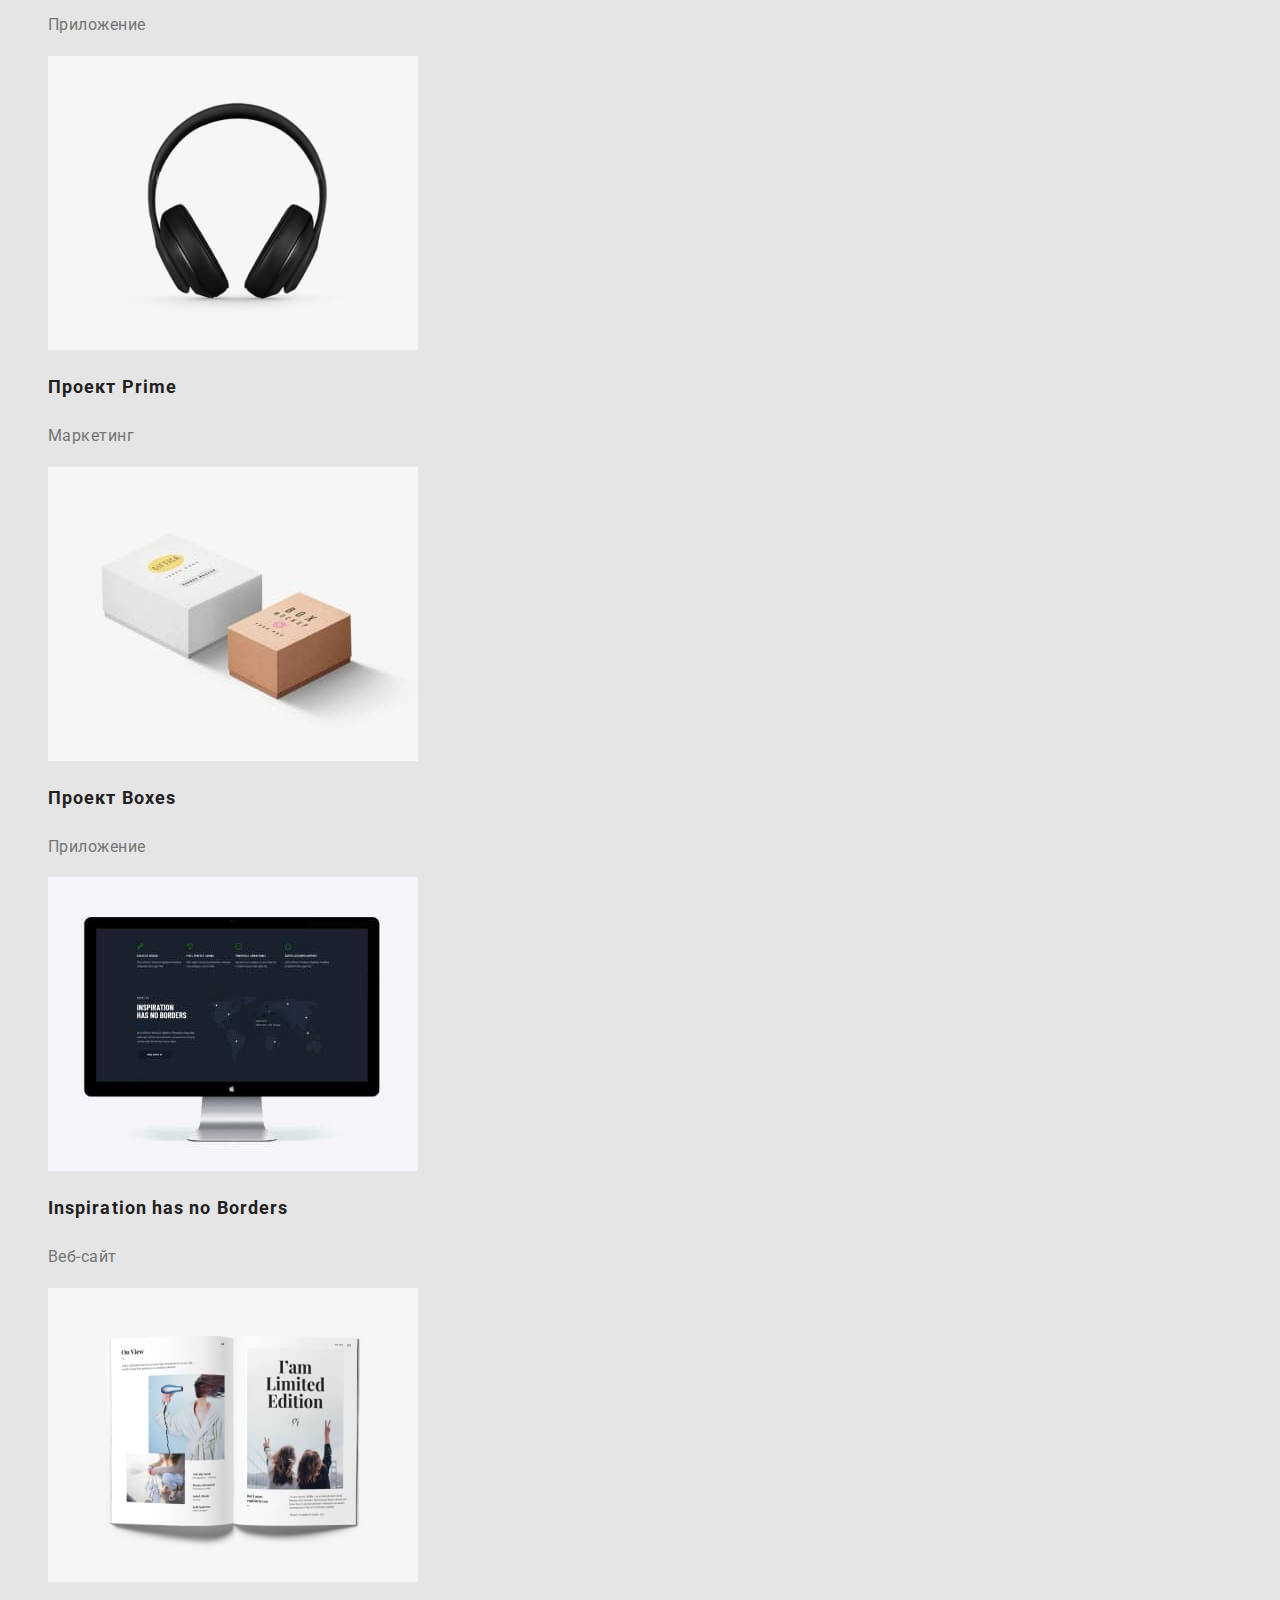
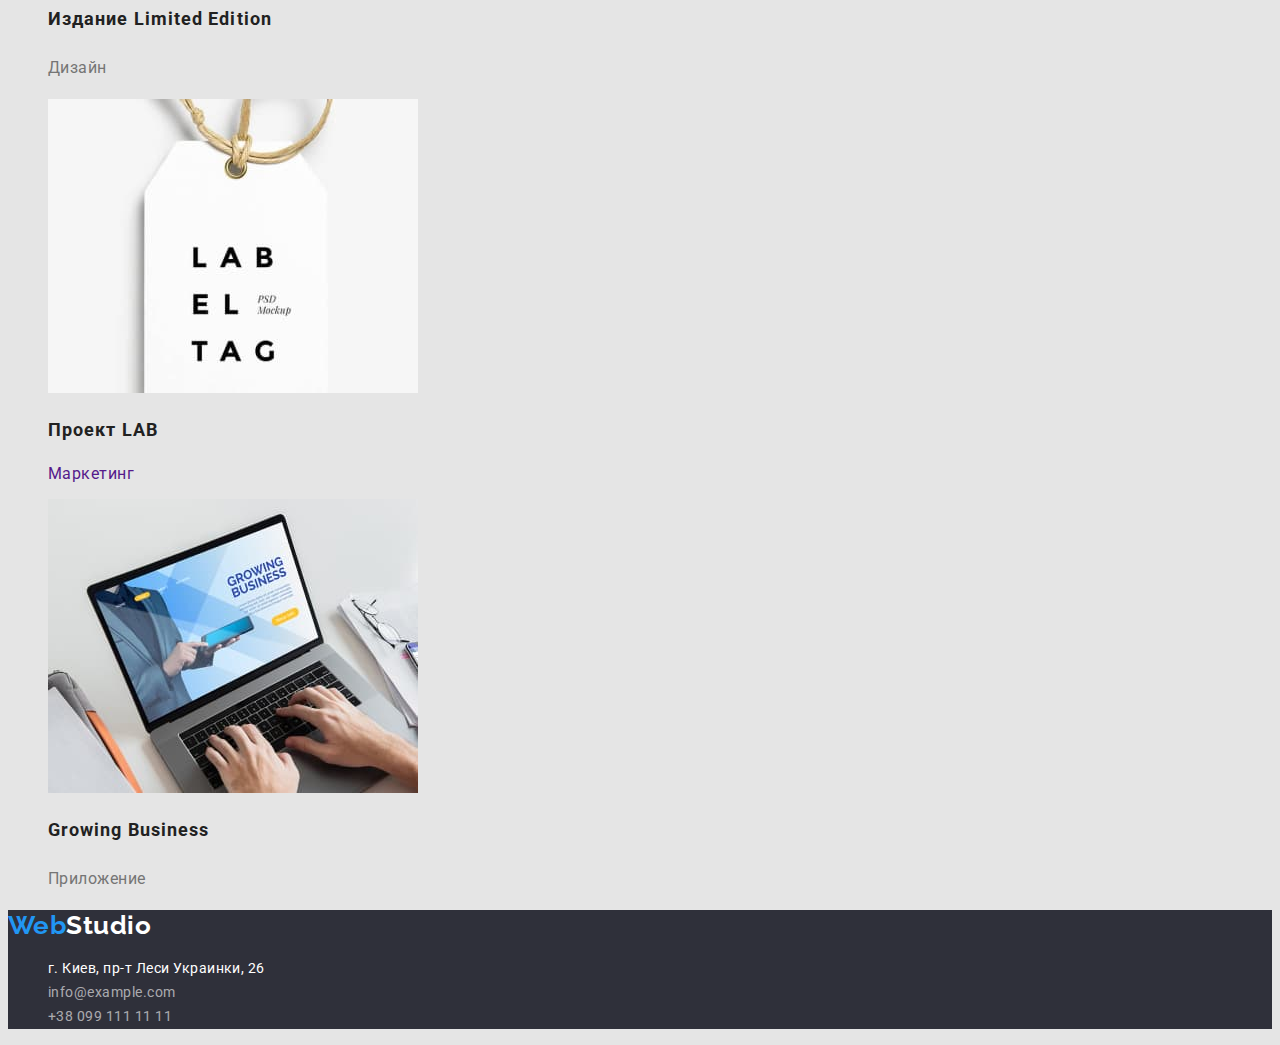
==== commit f4fcacbe: "Add bgc pages" ====
--- a/portfolio.html
+++ b/portfolio.html
@@ -16,16 +16,16 @@
     <header class="page-header">
         <nav>
             <a href="/" class="logo" lang="en"> Web<span class="logo-dark">Studio</span></a>
-            <ul class="site-nav">
+            <ul class="site-nav list">
                 <li><a href="./index.html" class="nav-link">Студия</a></li>
                 <li><a href="./portfolio.html" class="nav-link current">Портфолио</a></li>
                 <li><a href="" class="nav-link">Контакты</a></li>
             </ul>
         </nav>
         
-        <ul class="auth-nav">
-            <li><a href="mailto:info@devstudio.com"class="auth-link">info@devstudio.com</a></li>
-            <li><a href="tel:+380961111111"class="auth-link">+380961111111</a></li>
+        <ul class="auth-nav list">
+            <li><a href="mailto:info@devstudio.com" class="auth-link">info@devstudio.com</a></li>
+            <li><a href="tel:+380961111111" class="auth-link">+380961111111</a></li>
         </ul>
     </header>
     <!-- Main section -->
@@ -34,15 +34,15 @@
             <h1>Наши проекты</h1>
             <!-- Фильтр -->
             <div class="container">
-                <ul class="filter-button">
-                    <li><button class="filter-link" type="button">Все</button></li>
+                <ul class="filter-button list">
+                    <li><button class="filter-link current" type="button">Все</button></li>
                     <li><button class="filter-link" type="button">Веб-сайты</button></li>
                     <li><button class="filter-link" type="button">Приложения</button></li>
                     <li><button class="filter-link" type="button">Дизайн</button></li>
                     <li><button class="filter-link" type="button">Маркетинг</button></li>
                 </ul>
                 <!-- Блок проектов -->
-                <ul class="project-section">
+                <ul class="project-section list">
                     <li>
                         <a href="" class="project-item">
                             
@@ -114,14 +114,17 @@
     </main>
     <!-- Footer section -->
     <footer>
-        <a href="/" class="logo" lang="en"> Web<span class="logo-light">Studio</span></a>
-        <address>
-            <ul>
-                <li><a href="https://goo.gl/maps/YRbQZVah7VMLd3e68" target="_blank" rel="noreferrer noopener" class="footer-contacts footer-maps">г. Киев, пр-т Леси Украинки, 26</a></li>
-                <li><a href="mailto:info@devstudio.com" class="footer-contacts">info@example.com</a></li>
-                <li><a href="tel:+380961111111" class="footer-contacts">+38 099 111 11 11</a></li>
-            </ul>
-        </address>
+        <section class="footer-section">
+            <a href="/" class="logo" lang="en"> Web<span class="logo-light">Studio</span></a>
+            <address>
+                <ul class="list">
+                    <li><a href="https://goo.gl/maps/YRbQZVah7VMLd3e68" target="_blank" rel="noreferrer noopener"
+                            class="footer-contacts footer-maps">г. Киев, пр-т Леси Украинки, 26</a></li>
+                    <li><a href="mailto:info@devstudio.com" class="footer-contacts">info@example.com</a></li>
+                    <li><a href="tel:+380961111111" class="footer-contacts">+38 099 111 11 11</a></li>
+                </ul>
+            </address>
+        </section>
     </footer>
 </body>
 </html>--- a/css/style.css
+++ b/css/style.css
@@ -3,9 +3,10 @@
   --secodary-text-color: #757575;
   --accent-color: #2196f3;
   --primary-bcg-color: #e5e5e5;
+  --secondary-bcg-color: #2f303a;
   --white-text-color: #ffffff;
   --primary-bcg-button: #f5f4fa;
-  --footer-adress-link-color: rgba(255, 255, 255, 0, 6);
+  --footer-adress-link-color: rgba(255, 255, 255, 0.6);
 }
 
 body {
@@ -15,8 +16,8 @@
   font-family: Roboto, sans-serif;
   letter-spacing: 0.03em;
 }
-.link {
-  text-decoration: none;
+.list {
+  list-style: none;
 }
 /* Logo */
 .logo {
@@ -32,7 +33,7 @@
   color: #000;
 }
 .logo-light {
-  color: #ffffff;
+  color: var(--white-text-color);
 }
 /* site-nav */
 .nav-link {
@@ -58,16 +59,75 @@
   line-height: 1.14;
   letter-spacing: 0.02em;
 }
+/* Hero */
+.hero-section {
+  background-color: var(--secondary-bcg-color);
+  text-align: center;
+}
+.hero-title {
+  color: var(--white-text-color);
+  font-weight: 900;
+  font-size: 44px;
+  line-height: 1.36;
+  text-align: center;
+  letter-spacing: 0.06em;
+  text-transform: uppercase;
+}
+.hero-button {
+  color: var(--white-text-color);
+  background-color: var(--accent-color);
+  font-family: inherit;
+  font-weight: 700;
+  font-size: 16px;
+  line-height: 1.87;
+  align-items: center;
+  text-align: center;
+  letter-spacing: 0.06em;
+}
+
+/* Works */
+.works-section {
+  background-color: #f5f4fa;
+}
+.works-title {
+  font-weight: bold;
+  font-size: 36px;
+  line-height: 1.17;
+  text-align: center;
+}
+.work-employe {
+  font-weight: 500;
+  font-size: 16px;
+  line-height: 1.19;
+  text-align: center;
+}
+.work-desccription {
+  color: var(--secodary-text-color);
+  font-weight: 400;
+  font-size: 16px;
+  line-height: 1.19;
+  text-align: center;
+}
+/* Footer */
+.footer-section {
+  background-color: var(--secondary-bcg-color);
+}
 .footer-contacts {
+  text-decoration: none;
   color: var(--footer-adress-link-color);
   font-style: normal;
-  /* font-weight: 400; */
+  font-weight: 400;
   font-size: 14px;
   line-height: 1.71;
 }
+.footer-contacts:hover,
+.footer-contacts:focus {
+  color: var(--white-text-color);
+}
 .footer-maps {
-  color: #ffffff;
+  color: var(--white-text-color);
 }
+
 .auth-link:hover,
 .auth-link:focus,
 .footer-auth-link:hover,
@@ -75,8 +135,6 @@
   color: var(--accent-color);
 }
 /* Filter */
-.filter-button {
-}
 .filter-link {
   color: var(--primary-text-color);
   background-color: var(--primary-bcg-button);
@@ -91,9 +149,11 @@
   color: var(--white-text-color);
   background-color: var(--accent-color);
 }
+.filter-link.current {
+  color: var(--white-text-color);
+  background-color: var(--accent-color);
+}
 /* проекты */
-.project-section {
-}
 .project-item {
   text-decoration: none;
 }
@@ -112,3 +172,16 @@
   font-size: 16px;
   line-height: 1.87;
 }
+/* Benefits */
+.benefits-title {
+  font-weight: 700;
+  font-size: 14px;
+  line-height: 1.14;
+  text-transform: uppercase;
+}
+.benefits-description {
+  color: var(--secodary-text-color);
+  font-weight: 400;
+  font-size: 14px;
+  line-height: 1.71;
+}
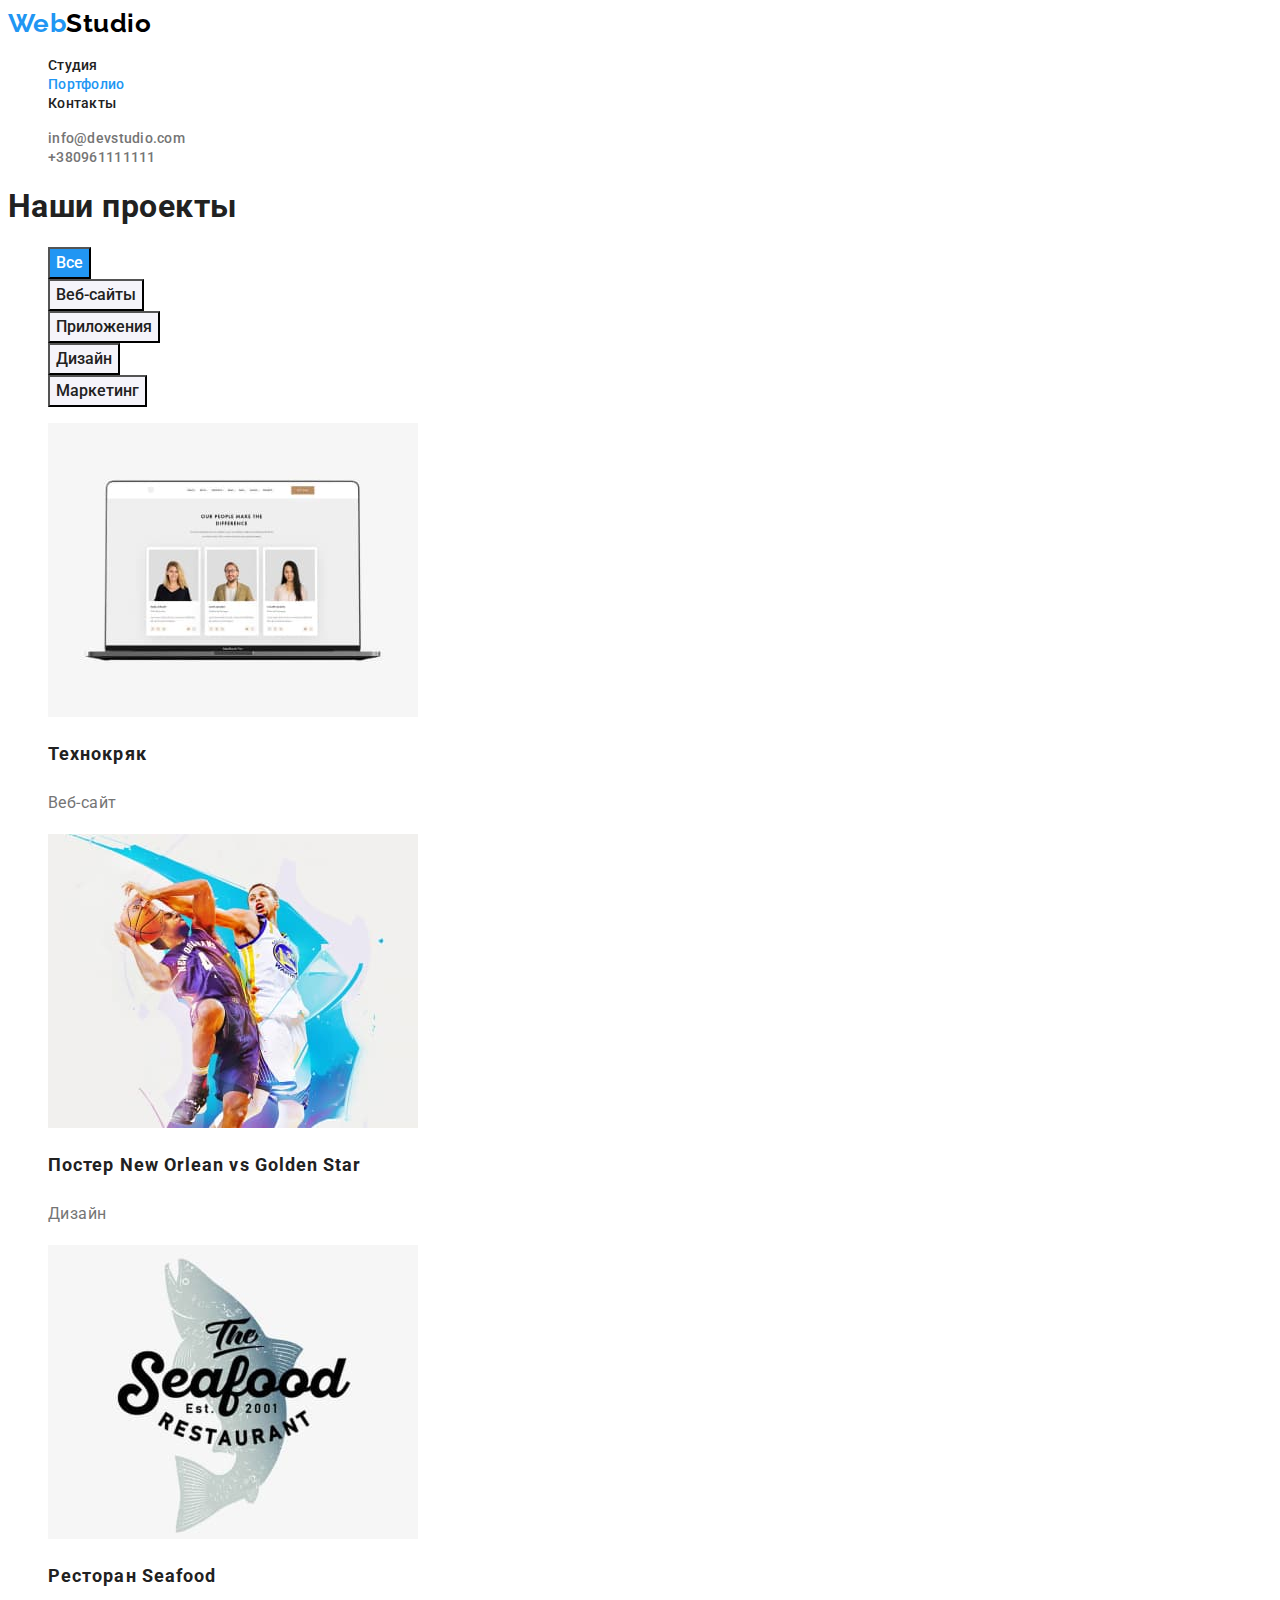
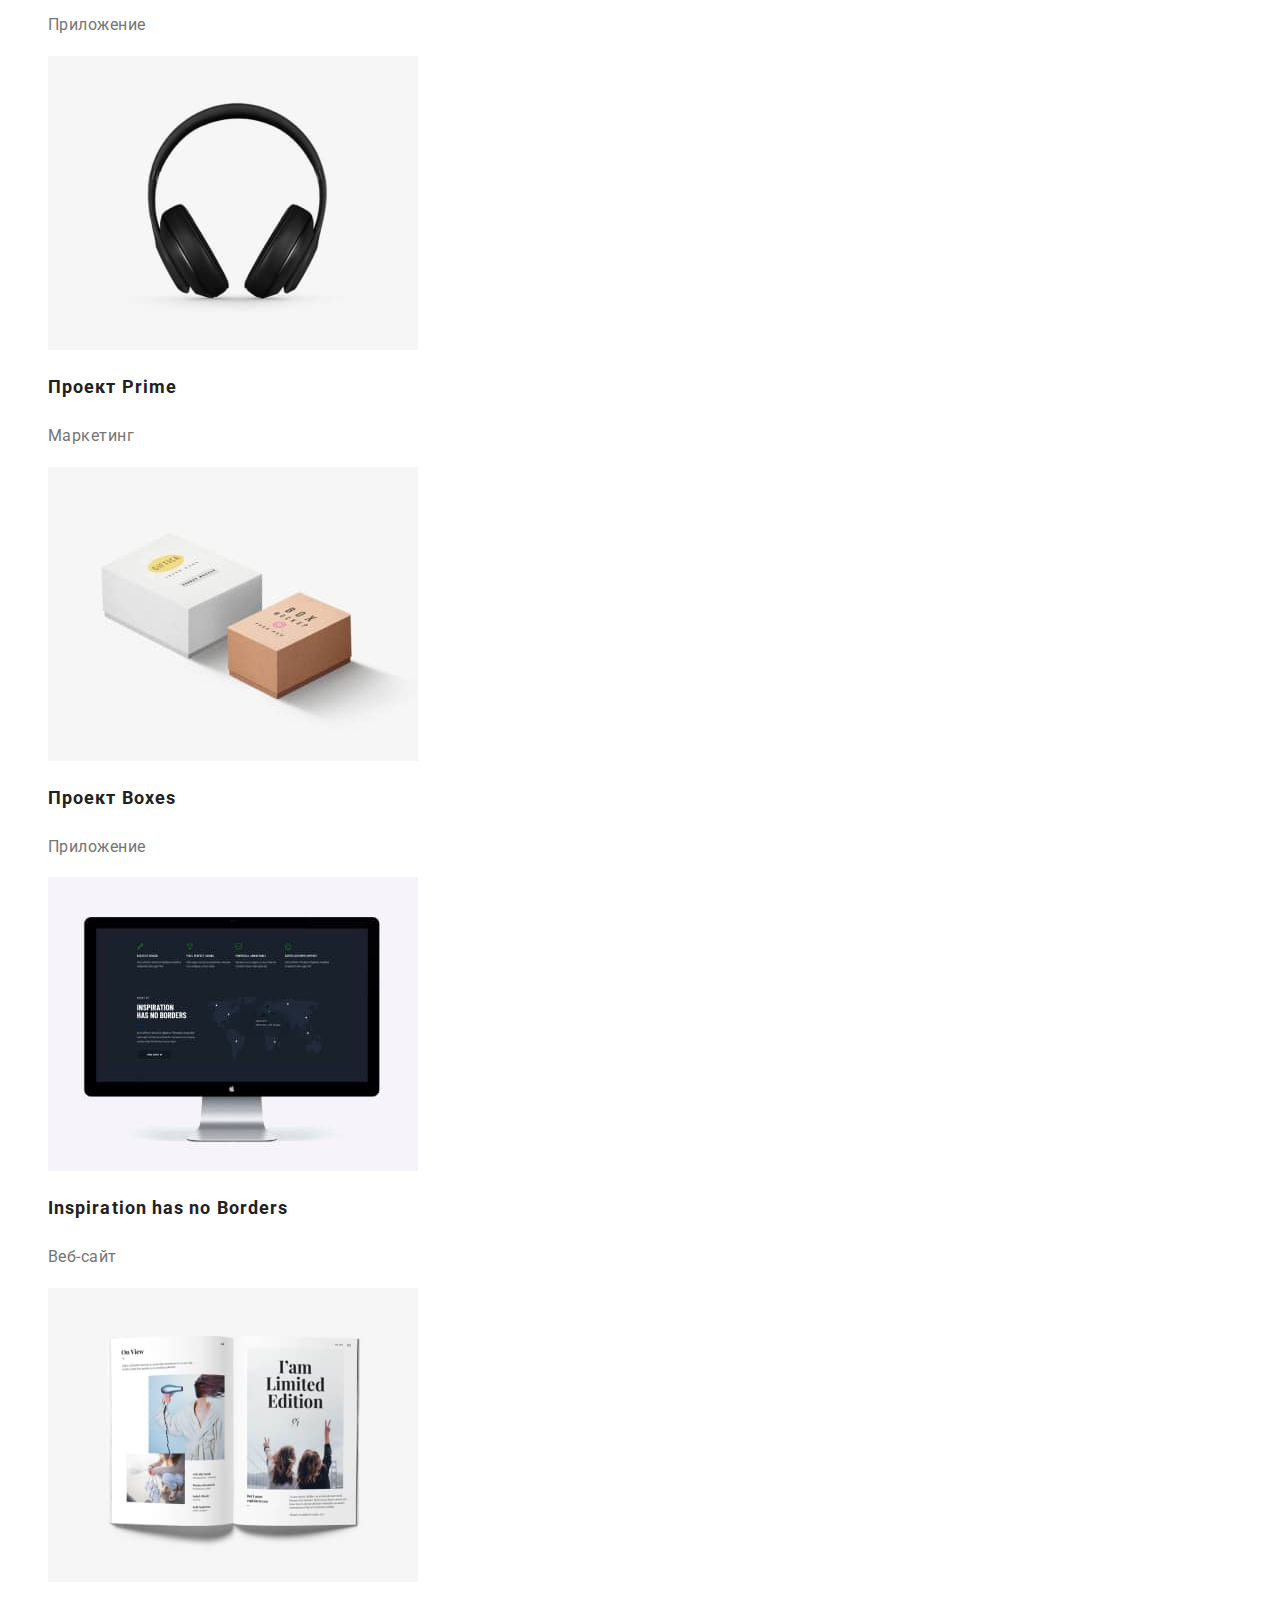
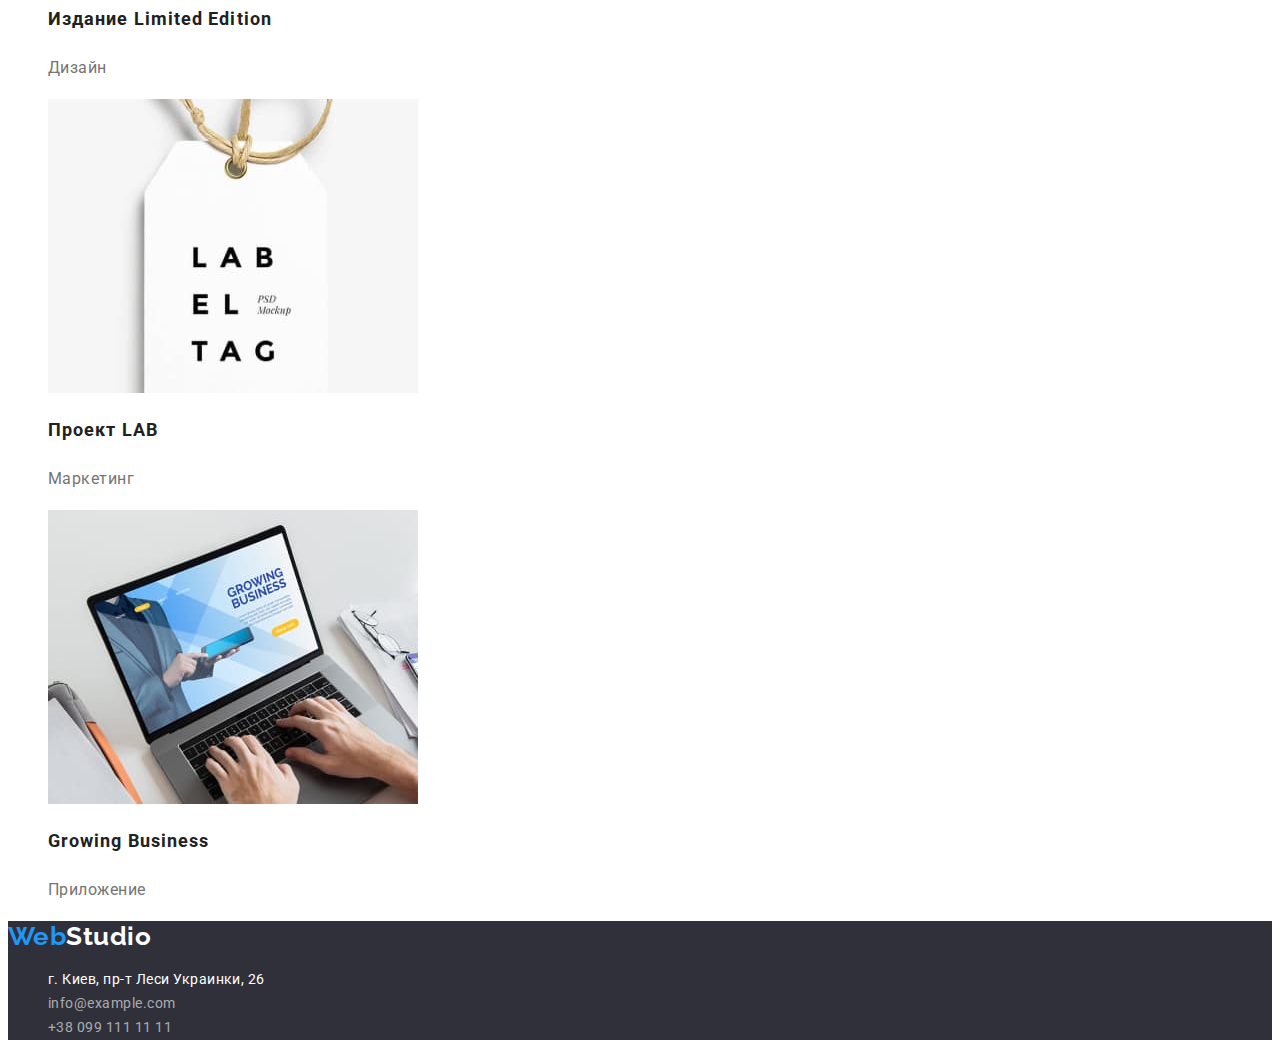
==== commit 366808b7: "Fix font and color" ====
--- a/portfolio.html
+++ b/portfolio.html
@@ -22,24 +22,24 @@
                 <li><a href="" class="nav-link">Контакты</a></li>
             </ul>
         </nav>
-        
+    
         <ul class="auth-nav list">
-            <li><a href="mailto:info@devstudio.com" class="auth-link">info@devstudio.com</a></li>
-            <li><a href="tel:+380961111111" class="auth-link">+380961111111</a></li>
+            <li class="auth-item"><a href="mailto:info@devstudio.com" class="auth-link">info@devstudio.com</a></li>
+            <li class="auth-item"><a href="tel:+380961111111" class="auth-link">+380961111111</a></li>
         </ul>
     </header>
     <!-- Main section -->
     <main>
         <section>
-            <h1>Наши проекты</h1>
-            <!-- Фильтр -->
             <div class="container">
-                <ul class="filter-button list">
-                    <li><button class="filter-link current" type="button">Все</button></li>
-                    <li><button class="filter-link" type="button">Веб-сайты</button></li>
-                    <li><button class="filter-link" type="button">Приложения</button></li>
-                    <li><button class="filter-link" type="button">Дизайн</button></li>
-                    <li><button class="filter-link" type="button">Маркетинг</button></li>
+                <h1>Наши проекты</h1>
+                <!-- Фильтр -->
+                <ul class="filter list">
+                    <li><button class="filter-btn current" type="button">Все</button></li>
+                    <li><button class="filter-btn" type="button">Веб-сайты</button></li>
+                    <li><button class="filter-btn" type="button">Приложения</button></li>
+                    <li><button class="filter-btn" type="button">Дизайн</button></li>
+                    <li><button class="filter-btn" type="button">Маркетинг</button></li>
                 </ul>
                 <!-- Блок проектов -->
                 <ul class="project-section list">
@@ -98,7 +98,7 @@
                         <a href="" class="project-item">
                             <img src="./images/p8.jpg" alt="Бирка от одежды" width="370">
                             <h2 class="project-title">Проект <span lang="en">LAB</span></h2>
-                            <p>Маркетинг</p>
+                            <p class="project-text">Маркетинг</p>
                         </a>
                     </li>
                     <li>
@@ -114,9 +114,9 @@
     </main>
     <!-- Footer section -->
     <footer>
-        <section class="footer-section">
+        <div class="container footer-background">
             <a href="/" class="logo" lang="en"> Web<span class="logo-light">Studio</span></a>
-            <address>
+            <address class="address">
                 <ul class="list">
                     <li><a href="https://goo.gl/maps/YRbQZVah7VMLd3e68" target="_blank" rel="noreferrer noopener"
                             class="footer-contacts footer-maps">г. Киев, пр-т Леси Украинки, 26</a></li>
@@ -124,7 +124,7 @@
                     <li><a href="tel:+380961111111" class="footer-contacts">+38 099 111 11 11</a></li>
                 </ul>
             </address>
-        </section>
+        </div>
     </footer>
 </body>
 </html>--- a/css/style.css
+++ b/css/style.css
@@ -2,7 +2,6 @@
   --primary-text-color: #212121;
   --secodary-text-color: #757575;
   --accent-color: #2196f3;
-  --primary-bcg-color: #e5e5e5;
   --secondary-bcg-color: #2f303a;
   --white-text-color: #ffffff;
   --primary-bcg-button: #f5f4fa;
@@ -10,7 +9,6 @@
 }
 
 body {
-  background-color: var(--primary-bcg-color);
   color: var(--primary-text-color);
 
   font-family: Roboto, sans-serif;
@@ -83,6 +81,7 @@
   align-items: center;
   text-align: center;
   letter-spacing: 0.06em;
+  cursor: pointer;
 }
 
 /* Works */
@@ -90,7 +89,7 @@
   background-color: #f5f4fa;
 }
 .works-title {
-  font-weight: bold;
+  font-weight: 700;
   font-size: 36px;
   line-height: 1.17;
   text-align: center;
@@ -103,20 +102,16 @@
 }
 .work-desccription {
   color: var(--secodary-text-color);
-  font-weight: 400;
   font-size: 16px;
   line-height: 1.19;
   text-align: center;
 }
 /* Footer */
-.footer-section {
-  background-color: var(--secondary-bcg-color);
-}
+
 .footer-contacts {
   text-decoration: none;
   color: var(--footer-adress-link-color);
   font-style: normal;
-  font-weight: 400;
   font-size: 14px;
   line-height: 1.71;
 }
@@ -135,7 +130,7 @@
   color: var(--accent-color);
 }
 /* Filter */
-.filter-link {
+.filter-btn {
   color: var(--primary-text-color);
   background-color: var(--primary-bcg-button);
   font-family: inherit;
@@ -144,12 +139,12 @@
   line-height: 1.63;
   cursor: pointer;
 }
-.filter-link:hover,
-.filter-link:focus {
+.filter-btn:hover,
+.filter-btn:focus {
   color: var(--white-text-color);
   background-color: var(--accent-color);
 }
-.filter-link.current {
+.filter-btn.current {
   color: var(--white-text-color);
   background-color: var(--accent-color);
 }
@@ -167,8 +162,6 @@
 }
 .project-text {
   color: var(--secodary-text-color);
-
-  /* font-weight: 400; */
   font-size: 16px;
   line-height: 1.87;
 }
@@ -181,7 +174,12 @@
 }
 .benefits-description {
   color: var(--secodary-text-color);
-  font-weight: 400;
   font-size: 14px;
   line-height: 1.71;
 }
+.address {
+  font-style: normal;
+}
+.container.footer-background {
+  background-color: var(--secondary-bcg-color);
+}
